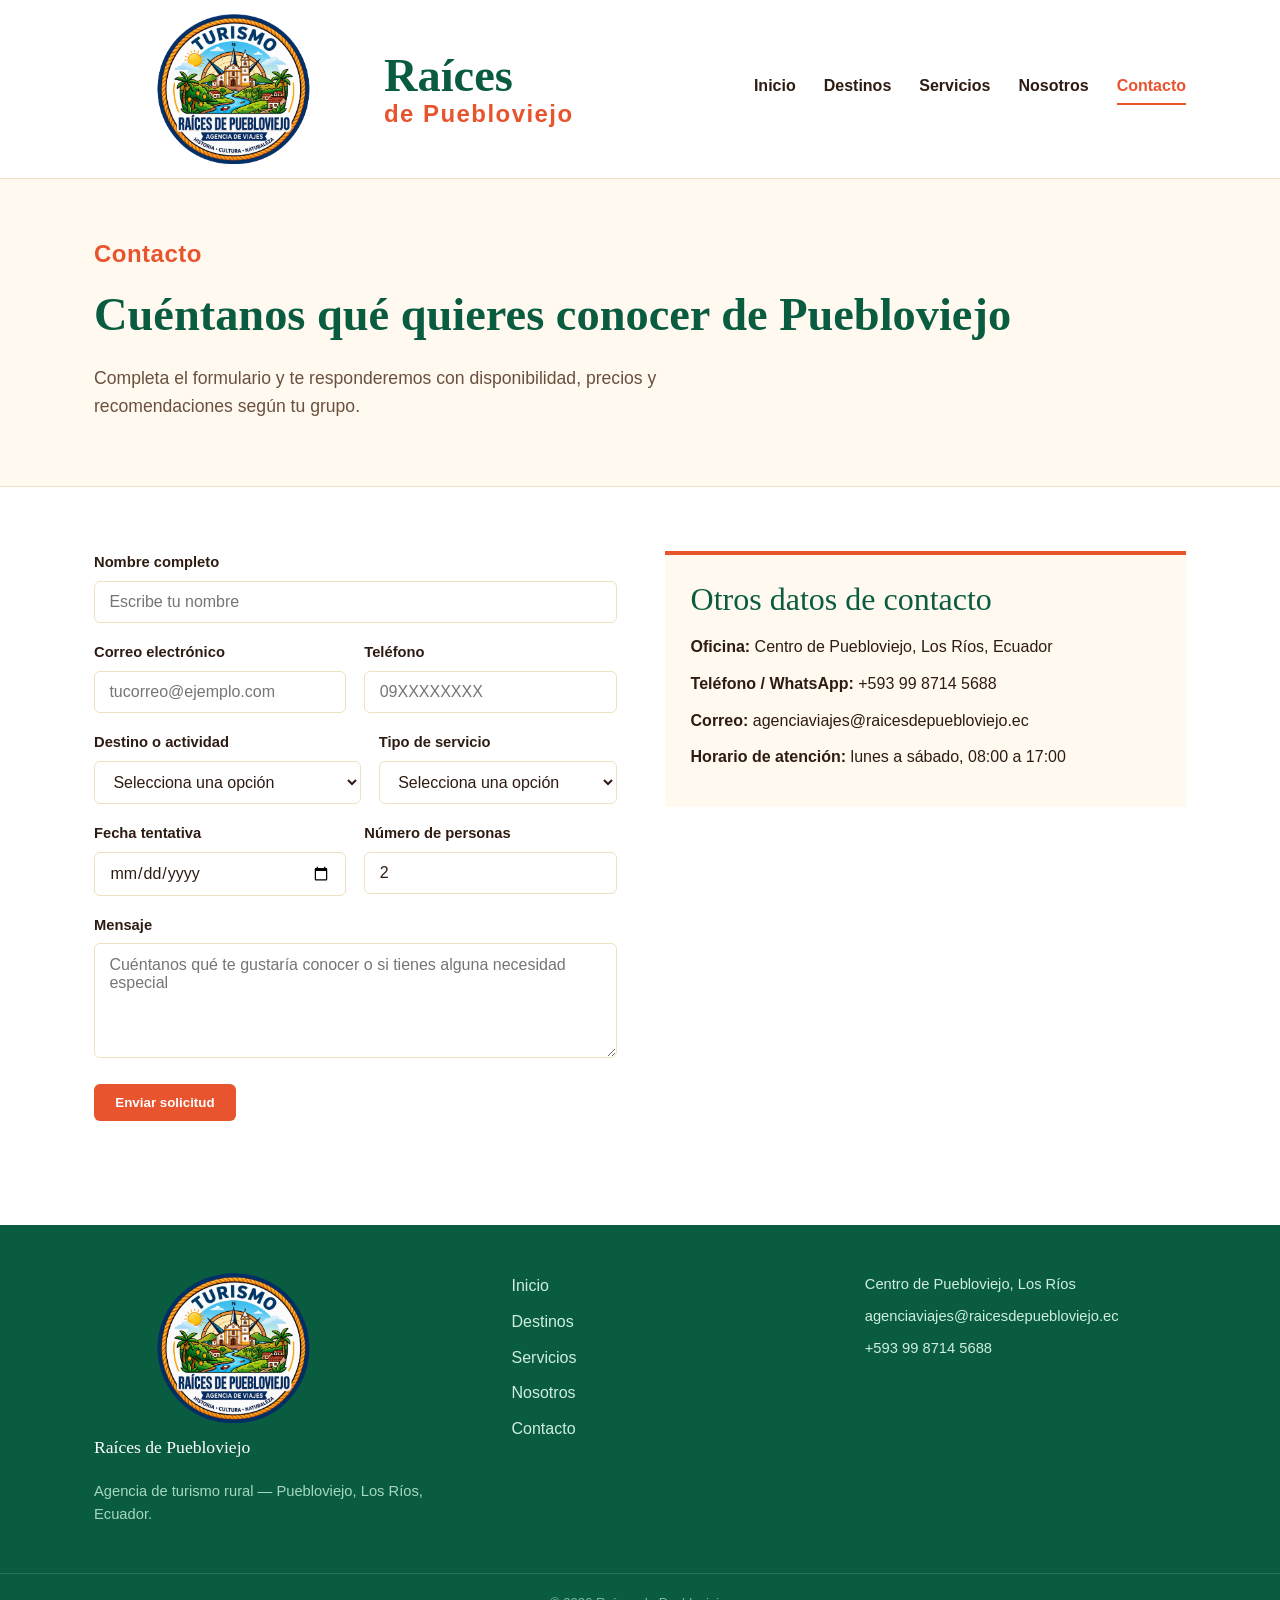
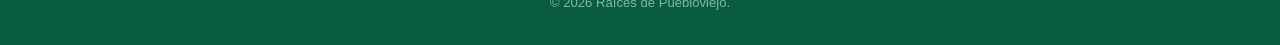
==== contacto.html @ a5baa50f "agencia-turismo" ====
<!DOCTYPE html>
<html lang="es">
<head>
<meta charset="UTF-8">
<meta name="viewport" content="width=device-width, initial-scale=1.0">
<title>Contacto y reservas | Raíces de Puebloviejo</title>
<meta name="description" content="Contáctanos para reservar un tour en Puebloviejo, Los Ríos. Formulario de reserva y datos de contacto de Raíces de Puebloviejo.">
<link rel="icon" href="images/mi-icono.jpg" type="image/jpeg">
<link rel="stylesheet" href="css/styles.css">
</head>
<body>

<header class="site-header">
  <div class="container header-inner">
    <a class="brand" href="index.html">
      <img src="images/mi-icono.png" alt="" class="brand-mark" width="280" height="150">
      <span class="brand-text">Raíces<em>de Puebloviejo</em></span>
    </a>
    <input type="checkbox" id="menu-toggle" class="menu-toggle-input">
    <label for="menu-toggle" class="menu-toggle-btn" aria-label="Abrir menú">
      <span></span><span></span><span></span>
    </label>
    <nav class="main-nav" aria-label="Navegación principal">
      <a href="index.html">Inicio</a>
      <a href="destinos.html">Destinos</a>
      <a href="servicios.html">Servicios</a>
      <a href="nosotros.html">Nosotros</a>
      <a href="contacto.html" class="active">Contacto</a>
    </nav>
  </div>
</header>

<main>

  <section class="page-hero">
    <div class="container">
      <p class="eyebrow">Contacto</p>
      <h1>Cuéntanos qué quieres conocer de Puebloviejo</h1>
      <p class="hero-lead">Completa el formulario y te responderemos con disponibilidad, precios y recomendaciones según tu grupo.</p>
    </div>
  </section>

  <section class="section">
    <div class="container two-col contact-layout">

      <form class="contact-form" action="#" method="post">
        <div class="form-row">
          <label for="nombre">Nombre completo</label>
          <input type="text" id="nombre" name="nombre" placeholder="Escribe tu nombre" required>
        </div>

        <div class="form-row form-row-split">
          <div>
            <label for="correo">Correo electrónico</label>
            <input type="email" id="correo" name="correo" placeholder="tucorreo@ejemplo.com" required>
          </div>
          <div>
            <label for="telefono">Teléfono</label>
            <input type="tel" id="telefono" name="telefono" placeholder="09XXXXXXXX" pattern="[0-9]{7,10}" required>
          </div>
        </div>

        <div class="form-row form-row-split">
          <div>
            <label for="destino">Destino o actividad</label>
            <select id="destino" name="destino" required>
              <option value="" disabled selected>Selecciona una opción</option>
              <option value="mango-tour">Mango Tour</option>
              <option value="haciendas-cacao">Haciendas de cacao y banano</option>
              <option value="pesca">Pesca deportiva en el río</option>
              <option value="museo">Museo y centro histórico</option>
              <option value="puerto-pechiche">Puerto Pechiche rural</option>
              <option value="fin-de-semana">Fin de semana montuvio</option>
            </select>
          </div>
          <div>
            <label for="tipo-servicio">Tipo de servicio</label>
            <select id="tipo-servicio" name="tipo-servicio" required>
              <option value="" disabled selected>Selecciona una opción</option>
              <option value="tour-medio-dia">Tour de medio día</option>
              <option value="tour-dia-completo">Tour de día completo</option>
              <option value="paquete-fin-semana">Paquete de fin de semana</option>
              <option value="a-medida">Paquete a medida</option>
            </select>
          </div>
        </div>

        <div class="form-row form-row-split">
          <div>
            <label for="fecha">Fecha tentativa</label>
            <input type="date" id="fecha" name="fecha" required>
          </div>
          <div>
            <label for="personas">Número de personas</label>
            <input type="number" id="personas" name="personas" min="1" max="30" value="2" required>
          </div>
        </div>

        <div class="form-row">
          <label for="mensaje">Mensaje</label>
          <textarea id="mensaje" name="mensaje" rows="5" placeholder="Cuéntanos qué te gustaría conocer o si tienes alguna necesidad especial"></textarea>
        </div>

        <button type="submit" class="btn btn-primary btn-submit">Enviar solicitud</button>
      </form>

      <aside class="contact-info">
        <h2>Otros datos de contacto</h2>
        <p><strong>Oficina:</strong> Centro de Puebloviejo, Los Ríos, Ecuador</p>
        <p><strong>Teléfono / WhatsApp:</strong> +593 99 8714 5688</p>
        <p><strong>Correo:</strong> agenciaviajes@raicesdepuebloviejo.ec</p>
        <p><strong>Horario de atención:</strong> lunes a sábado, 08:00 a 17:00</p>
      </aside>

    </div>
  </section>

</main>

<footer class="site-footer">
  <div class="container footer-inner">
    <div class="footer-brand">
      <img src="images/mi-icono.png" alt="" class="brand-mark" width="280" height="150">
      <span>Raíces de Puebloviejo</span>
      <p>Agencia de turismo rural — Puebloviejo, Los Ríos, Ecuador.</p>
    </div>
    <nav class="footer-nav" aria-label="Enlaces del pie de página">
      <a href="index.html">Inicio</a>
      <a href="destinos.html">Destinos</a>
      <a href="servicios.html">Servicios</a>
      <a href="nosotros.html">Nosotros</a>
      <a href="contacto.html">Contacto</a>
    </nav>
    <div class="footer-contact">
      <p>Centro de Puebloviejo, Los Ríos</p>
      <p>agenciaviajes@raicesdepuebloviejo.ec</p>
      <p>+593 99 8714 5688</p>
    </div>
  </div>
  <div class="footer-bottom">
    <p>&copy; 2026 Raíces de Puebloviejo.</p>
  </div>
</footer>

</body>
</html>
---- css/styles.css ----
:root {
  --verde-cacao: #128059;
  --verde-cacao-oscuro: #0A5C40;
  --dorado-mango: #FFA726;
  --terracota-rio: #E8542E;
  --azul-rio: #0EA5A0;
  --crema-arroz: #FFF9EF;
  --blanco-calido: #FFFFFF;
  --cafe-oscuro: #2E1B12;
  --cafe-suave: #6B4F3F;
  --borde-suave: #F0DFC0;

  --fuente-titulo: "Fraunces", Georgia, serif;
  --fuente-texto: "Public Sans", -apple-system, BlinkMacSystemFont, sans-serif;

  --radio: 6px;
  --sombra-suave: 0 8px 24px rgba(46, 27, 18, 0.12);
}

* { box-sizing: border-box; }

html { scroll-behavior: smooth; }

body {
  margin: 0;
  font-family: var(--fuente-texto);
  color: var(--cafe-oscuro);
  background: var(--blanco-calido);
  line-height: 1.6;
}

img { max-width: 100%; display: block; }

a { color: inherit; }

.container {
  width: 100%;
  max-width: 1140px;
  margin: 0 auto;
  padding: 0 24px;
}

h1, h2, h3 {
  font-family: var(--fuente-titulo);
  color: var(--verde-cacao-oscuro);
  line-height: 1.15;
  margin: 0 0 0.5em;
}

h1 { font-size: clamp(2rem, 4vw, 2.9rem); font-weight: 600; }
h2 { font-size: clamp(1.5rem, 3vw, 2rem); font-weight: 500; }
h3 { font-size: 1.2rem; font-weight: 500; }

p { margin: 0 0 1em; }

.eyebrow {
  font-family: var(--fuente-texto);
  color: var(--terracota-rio);
  font-weight: 600;
  letter-spacing: 0.02em;
  margin: 0 0 0.6em;
  font-size: 1.5rem;
}


.btn {
  display: inline-block;
  padding: 0.85em 1.6em;
  border-radius: var(--radio);
  font-weight: 600;
  text-decoration: none;
  border: 2px solid transparent;
  transition: transform 0.15s ease, background 0.15s ease, color 0.15s ease;
}

.btn-primary {
  background: var(--terracota-rio);
  color: var(--blanco-calido);
}
.btn-primary:hover,
.btn-primary:focus-visible {
  background: #C23F1D;
  transform: translateY(-1px);
}

.btn-outline {
  background: transparent;
  border-color: var(--verde-cacao);
  color: var(--verde-cacao);
}
.btn-outline:hover,
.btn-outline:focus-visible {
  background: var(--verde-cacao);
  color: var(--blanco-calido);
}


.site-header {
  background: var(--blanco-calido);
  border-bottom: 1px solid var(--borde-suave);
  position: sticky;
  top: 0;
  z-index: 50;
}

.header-inner {
  display: flex;
  align-items: center;
  justify-content: space-between;
  padding-top: 14px;
  padding-bottom: 14px;
  position: relative;
}

.brand {
  display: flex;
  align-items: center;
  gap: 10px;
  text-decoration: none;
}

.brand-mark { transition: transform 0.4s ease; }
.brand:hover .brand-mark { transform: rotate(18deg); }

.brand-text {
  font-family: var(--fuente-titulo);
  font-size: 2.9rem;
  font-weight: 600;
  color: var(--verde-cacao-oscuro);
  display: flex;
  flex-direction: column;
  line-height: 1.1;
}

.brand-text em {
  font-style: normal;
  font-family: var(--fuente-texto);
  font-size: 1.5rem;
  font-weight: 600;
  letter-spacing: 0.06em;
  color: var(--terracota-rio);
}

.main-nav {
  display: flex;
  gap: 28px;
}

.main-nav a {
  text-decoration: none;
  color: var(--cafe-oscuro);
  font-weight: 700;
  padding-bottom: 4px;
  border-bottom: 2px solid transparent;
}

.main-nav a:hover,
.main-nav a:focus-visible,
.main-nav a.active {
  color: var(--terracota-rio);
  border-bottom-color: var(--terracota-rio);
}

.menu-toggle-input { display: none; }

.menu-toggle-btn {
  display: none;
  flex-direction: column;
  gap: 5px;
  cursor: pointer;
  padding: 6px;
}

.menu-toggle-btn span {
  width: 24px;
  height: 2px;
  background: var(--verde-cacao-oscuro);
}


.hero {
  background:
    repeating-linear-gradient(
      100deg,
      var(--verde-cacao) 0px, var(--verde-cacao) 42px,
      var(--verde-cacao-oscuro) 42px, var(--verde-cacao-oscuro) 84px
    );
  color: var(--blanco-calido);
}

.hero-inner {
  display: grid;
  grid-template-columns: 1.15fr 0.85fr;
  align-items: center;
  gap: 40px;
  padding: 64px 24px 56px;
}

.hero-copy .eyebrow { color: var(--dorado-mango); }

.hero h1 { color: var(--blanco-calido); }

.hero-lead {
  font-size: 1.1rem;
  color: #E1F5EC;
  max-width: 46ch;
}

.hero-actions {
  display: flex;
  flex-wrap: wrap;
  gap: 14px;
  margin-top: 1.6em;
}

.hero .btn-outline {
  border-color: var(--blanco-calido);
  color: var(--blanco-calido);
}
.hero .btn-outline:hover,
.hero .btn-outline:focus-visible {
  background: var(--blanco-calido);
  color: var(--verde-cacao-oscuro);
}

.hero-art {
  overflow: hidden;
  border: 3px solid rgba(255, 253, 248, 0.25);
}

.hero-img {
  width: 100%;
  height: 100%;
  aspect-ratio: 4 / 5;
  object-fit: cover;
  transition: transform 0.6s ease;
}

.hero-art:hover .hero-img {
  transform: scale(1.06);
}


.section { padding: 64px 0; }

.strip-bg { background: var(--crema-arroz); }

.section-head { max-width: 60ch; margin-bottom: 2.2em; }

.intro-grid {
  display: grid;
  grid-template-columns: 1fr 1fr;
  gap: 40px;
}

.page-hero {
  background: var(--crema-arroz);
  padding: 56px 0 48px;
  border-bottom: 1px solid var(--borde-suave);
}
.page-hero .hero-lead { max-width: 60ch; color: var(--cafe-suave); }


.feature-grid {
  display: grid;
  grid-template-columns: repeat(3, 1fr);
  gap: 28px;
}

.feature-card {
  border: 1px solid var(--borde-suave);
  border-top: 4px solid var(--terracota-rio);
  position: relative;
  margin-top: 20px;
  transition: transform 0.25s ease, box-shadow 0.25s ease;
}

.feature-card:hover,
.feature-card:focus-within {
  transform: translateY(-6px);
  box-shadow: var(--sombra-suave);
}

.feature-image-wrap {
  overflow: hidden;
}

.feature-card .feature-image {
  width: 100%;
  aspect-ratio: 4 / 3;
  object-fit: cover;
  transition: transform 0.5s ease;
}

.feature-card:hover .feature-image,
.feature-card:focus-within .feature-image {
  transform: scale(1.08);
}

.feature-number {
  position: absolute;
  top: -20px;
  left: 50%;
  transform: translateX(-50%);
  width: 44px;
  height: 44px;
  border-radius: 50%;
  background: var(--terracota-rio);
  color: var(--blanco-calido);
  font-family: var(--fuente-titulo);
  font-weight: 600;
  font-size: 1.2rem;
  display: flex;
  align-items: center;
  justify-content: center;
  border: 3px solid var(--blanco-calido);
  box-shadow: 0 4px 10px rgba(46, 27, 18, 0.3);
  z-index: 3;
}

.feature-number.num-dorado { background: var(--dorado-mango); }
.feature-number.num-azul { background: var(--azul-rio); }

.feature-card h3,
.feature-card p { padding: 0 24px; }
.feature-card h3 { margin-top: 18px; }
.feature-card p:last-child { padding-bottom: 24px; }


.cta-band {
  padding: 40px 0;
}

.cta-inner {
  background: var(--verde-cacao-oscuro);
  color: var(--blanco-calido);
  border-radius: 24px;
  display: flex;
  align-items: center;
  justify-content: space-between;
  gap: 24px;
  flex-wrap: wrap;
  padding: 48px 40px;
}

.cta-band h2 { color: var(--blanco-calido); margin-bottom: 0.3em; }
.cta-band p { color: #CDEBDD; margin: 0; }


.attraction-grid {
  display: grid;
  grid-template-columns: repeat(3, 1fr);
  gap: 28px;
}

.attraction-card {
  display: flex;
  flex-direction: column;
  border: 1px solid var(--borde-suave);
  background: var(--blanco-calido);
  overflow: hidden;
  transition: transform 0.25s ease, box-shadow 0.25s ease;
}

.attraction-card:hover,
.attraction-card:focus-within {
  transform: translateY(-6px);
  box-shadow: var(--sombra-suave);
}

.attraction-media {
  aspect-ratio: 4 / 3;
  overflow: hidden;
}

.attraction-media img {
  width: 100%;
  height: 100%;
  object-fit: cover;
  transition: transform 0.5s ease;
}

.attraction-card:hover .attraction-media img,
.attraction-card:focus-within .attraction-media img {
  transform: scale(1.08);
}

.attraction-body { padding: 22px; }

.tag {
  display: inline-block;
  font-size: 0.78rem;
  font-weight: 600;
  padding: 3px 10px;
  border-radius: 999px;
  margin-bottom: 10px;
}
.tag-agro { background: #D8F5E7; color: var(--verde-cacao); }
.tag-cultura { background: #FFE3D6; color: var(--terracota-rio); }
.tag-rio { background: #D6F5F3; color: var(--azul-rio); }

.attraction-body h2 { font-size: 1.25rem; }

.attraction-meta {
  font-size: 0.92rem;
  color: var(--cafe-suave);
  margin-bottom: 0.4em;
}


.service-grid {
  display: grid;
  grid-template-columns: repeat(3, 1fr);
  gap: 26px;
}

.service-card {
  border: 1px solid var(--borde-suave);
  padding: 26px;
  display: flex;
  flex-direction: column;
  position: relative;
  transition: transform 0.25s ease, box-shadow 0.25s ease;
}

.service-card:hover,
.service-card:focus-within {
  transform: translateY(-6px);
  box-shadow: var(--sombra-suave);
}

.service-card.featured {
  border-color: var(--terracota-rio);
  border-width: 2px;
  background: #FFF2E3;
  margin-top: 20px;
}

.service-media {
  aspect-ratio: 4 / 3;
  overflow: hidden;
  margin: -26px -26px 18px -26px;
}

.service-media img {
  width: 100%;
  height: 100%;
  object-fit: cover;
  transition: transform 0.5s ease;
}

.service-card:hover .service-media img,
.service-card:focus-within .service-media img {
  transform: scale(1.08);
}

.featured-badge {
  position: absolute;
  top: -16px;
  left: 50%;
  transform: translateX(-50%);
  background: var(--terracota-rio);
  color: var(--blanco-calido);
  font-size: 0.8rem;
  font-weight: 600;
  padding: 8px 18px;
  border-radius: 999px;
  box-shadow: 0 4px 10px rgba(46, 27, 18, 0.3);
  z-index: 3;
  white-space: nowrap;
}

.service-top {
  display: flex;
  justify-content: space-between;
  align-items: flex-start;
  gap: 12px;
  margin-bottom: 0.6em;
}

.service-top h2 { font-size: 1.15rem; margin-bottom: 0; }

.price {
  font-family: var(--fuente-titulo);
  font-weight: 600;
  color: var(--terracota-rio);
  white-space: nowrap;
}
.price small { font-size: 0.8em; font-weight: 500; color: var(--cafe-suave); }

.service-list {
  list-style: none;
  padding: 0;
  margin: auto 0 0;
  border-top: 1px solid var(--borde-suave);
  padding-top: 14px;
}
.service-list li {
  font-size: 0.92rem;
  color: var(--cafe-suave);
  margin-bottom: 6px;
  padding-left: 16px;
  position: relative;
}
.service-list li::before {
  content: "";
  position: absolute;
  left: 0;
  top: 9px;
  width: 6px;
  height: 6px;
  background: var(--terracota-rio);
}


.two-col {
  display: grid;
  grid-template-columns: 1fr 1fr;
  gap: 48px;
}

.reasons-list {
  padding-left: 1.2em;
  margin: 0;
}
.reasons-list li { margin-bottom: 0.6em; }

.mvv-grid {
  display: grid;
  grid-template-columns: repeat(3, 1fr);
  gap: 28px;
}

.mvv-card {
  background: var(--blanco-calido);
  padding: 26px;
  border-top: 4px solid var(--verde-cacao);
  transition: transform 0.25s ease, box-shadow 0.25s ease;
}

.mvv-card.mvv-dorado { border-top-color: var(--dorado-mango); }
.mvv-card.mvv-terracota { border-top-color: var(--terracota-rio); }

.mvv-card:hover,
.mvv-card:focus-within {
  transform: translateY(-6px);
  box-shadow: var(--sombra-suave);
}


.contact-layout { align-items: start; }

.contact-form {
  display: flex;
  flex-direction: column;
  gap: 18px;
}

.form-row { display: flex; flex-direction: column; gap: 6px; }

.form-row-split {
  display: grid;
  grid-template-columns: 1fr 1fr;
  gap: 18px;
}
.form-row-split > div { display: flex; flex-direction: column; gap: 6px; }

label { font-weight: 600; font-size: 0.92rem; }

input, select, textarea {
  font-family: var(--fuente-texto);
  font-size: 1rem;
  padding: 0.7em 0.9em;
  border: 1px solid var(--borde-suave);
  border-radius: var(--radio);
  background: var(--blanco-calido);
  color: var(--cafe-oscuro);
}

input:focus-visible,
select:focus-visible,
textarea:focus-visible {
  outline: 2px solid var(--terracota-rio);
  outline-offset: 1px;
}

.btn-submit {
  border: none;
  cursor: pointer;
  align-self: flex-start;
  margin-top: 8px;
}

.contact-info {
  background: var(--crema-arroz);
  padding: 26px;
  border-top: 4px solid var(--terracota-rio);
}
.contact-info p { margin-bottom: 0.7em; }
.contact-note {
  margin-top: 1.4em;
  font-size: 0.86rem;
  color: var(--cafe-suave);
}


.site-footer {
  background: var(--verde-cacao-oscuro);
  color: #CFEEDF;
  margin-top: 40px;
}

.footer-inner {
  display: grid;
  grid-template-columns: 1.2fr 1fr 1fr;
  gap: 32px;
  padding: 48px 24px 32px;
}

.footer-brand {
  display: flex;
  flex-wrap: wrap;
  align-items: center;
  gap: 10px;
}
.footer-brand span {
  font-family: var(--fuente-titulo);
  font-size: 1.1rem;
  color: var(--blanco-calido);
}
.footer-brand p {
  flex-basis: 100%;
  margin-top: 8px;
  color: #A6D6C1;
  font-size: 0.92rem;
}

.footer-nav {
  display: flex;
  flex-direction: column;
  gap: 10px;
}
.footer-nav a { text-decoration: none; color: #CFEEDF; }
.footer-nav a:hover, .footer-nav a:focus-visible { color: var(--dorado-mango); }

.footer-contact p { margin-bottom: 8px; color: #CFEEDF; font-size: 0.92rem; }

.footer-bottom {
  border-top: 1px solid rgba(255,255,255,0.12);
  padding: 18px 24px;
  text-align: center;
  font-size: 0.82rem;
  color: #7FBBA0;
}


@media (max-width: 900px) {
  .hero-inner { grid-template-columns: 1fr; }
  .hero-art { order: -1; }
  .hero-svg { max-width: 200px; }

  .intro-grid,
  .two-col { grid-template-columns: 1fr; }

  .feature-grid,
  .service-grid,
  .mvv-grid { grid-template-columns: repeat(2, 1fr); }

  .attraction-grid { grid-template-columns: 1fr; }

  .footer-inner { grid-template-columns: 1fr 1fr; }
}

@media (max-width: 768px) {
  .main-nav {
    position: absolute;
    top: 100%;
    left: 0;
    right: 0;
    background: var(--blanco-calido);
    flex-direction: column;
    gap: 0;
    border-bottom: 1px solid var(--borde-suave);
    display: none;
  }
  .main-nav a {
    padding: 14px 24px;
    border-bottom: 1px solid var(--borde-suave);
  }
  .menu-toggle-btn { display: flex; }
  .menu-toggle-input:checked ~ .main-nav { display: flex; }

  .feature-grid,
  .service-grid,
  .mvv-grid { grid-template-columns: 1fr; }

  .form-row-split { grid-template-columns: 1fr; }

  .cta-inner { flex-direction: column; align-items: flex-start; }

  .footer-inner { grid-template-columns: 1fr; }
}

@media (max-width: 480px) {
  .attraction-card { flex-direction: column; }
  .attraction-media { width: 88px; }
}
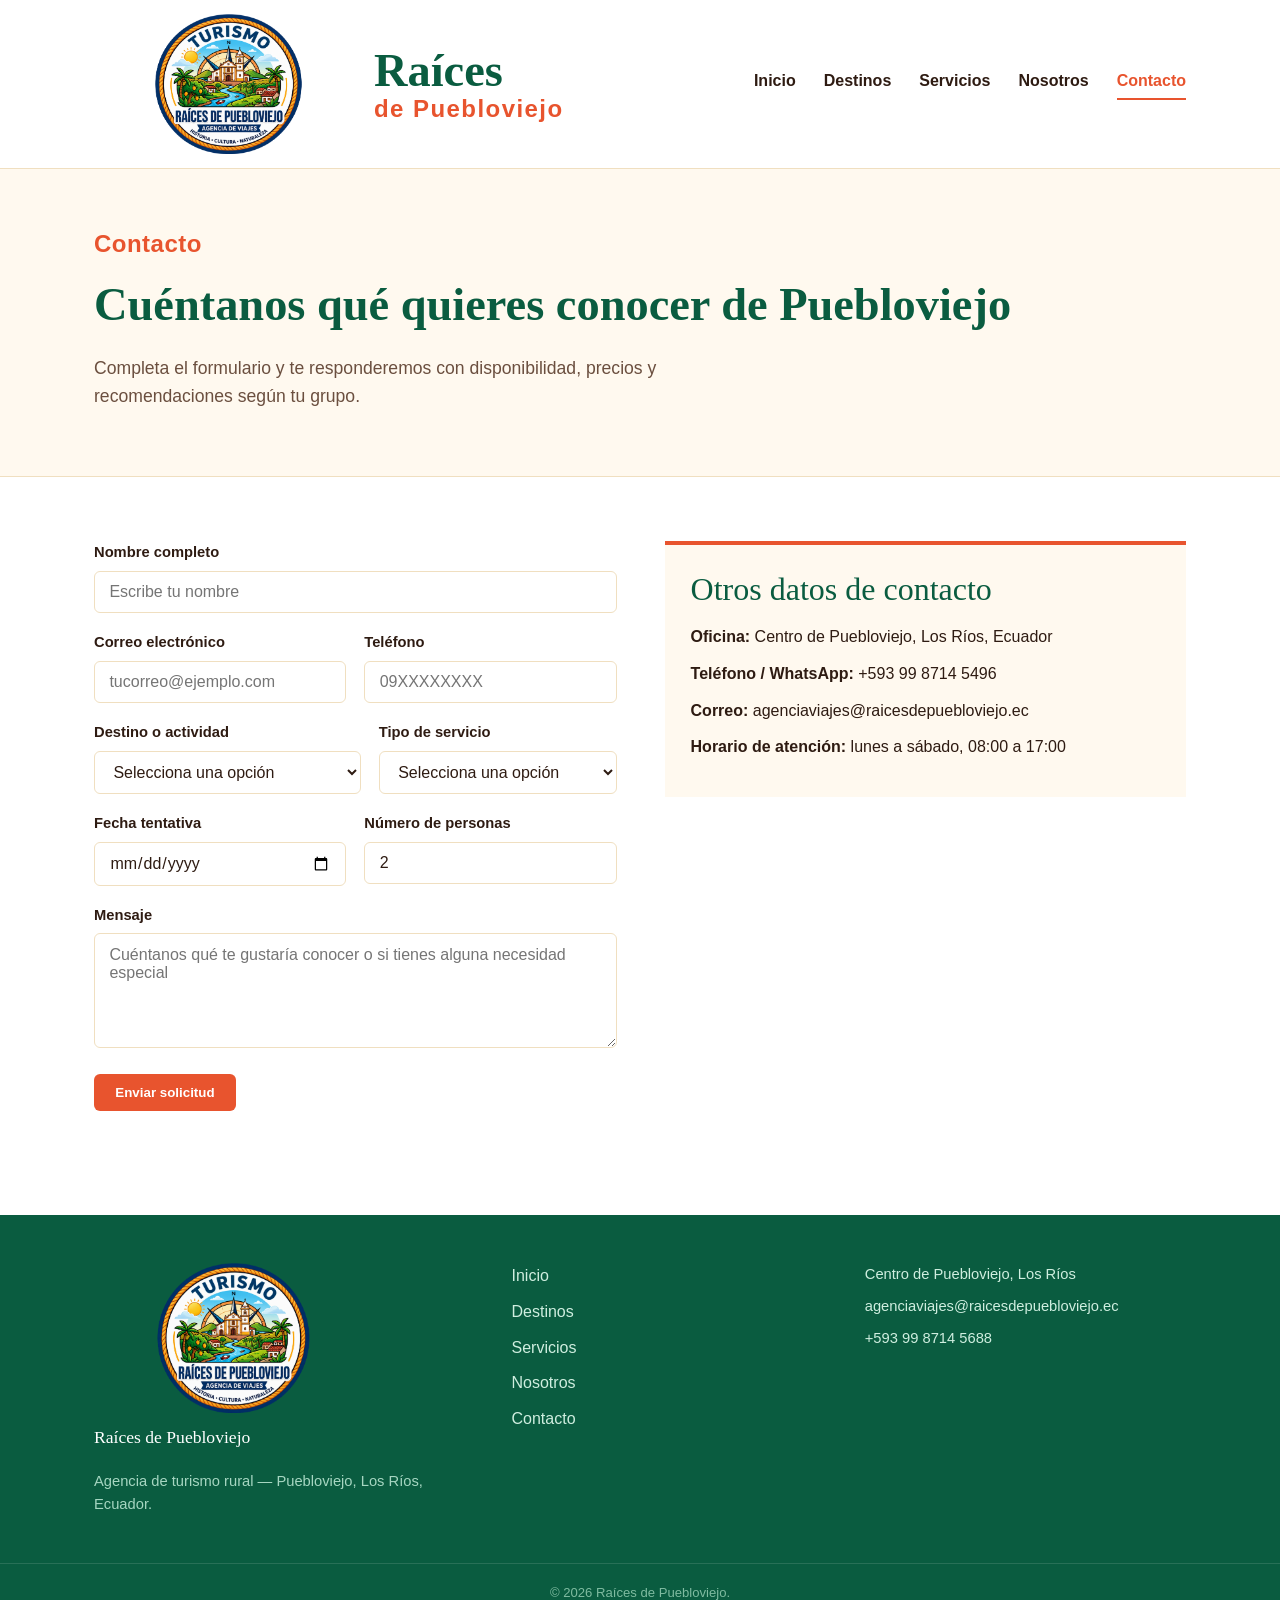
==== commit a12bbf1a: "actualizacionfinal-contacto.html" ====
--- a/contacto.html
+++ b/contacto.html
@@ -13,7 +13,7 @@
 <header class="site-header">
   <div class="container header-inner">
     <a class="brand" href="index.html">
-      <img src="images/mi-icono.png" alt="" class="brand-mark" width="280" height="150">
+      <img src="images/mi-icono.png" alt="" class="brand-mark" width="270" height="140">
       <span class="brand-text">Raíces<em>de Puebloviejo</em></span>
     </a>
     <input type="checkbox" id="menu-toggle" class="menu-toggle-input">
@@ -107,7 +107,7 @@
       <aside class="contact-info">
         <h2>Otros datos de contacto</h2>
         <p><strong>Oficina:</strong> Centro de Puebloviejo, Los Ríos, Ecuador</p>
-        <p><strong>Teléfono / WhatsApp:</strong> +593 99 8714 5688</p>
+        <p><strong>Teléfono / WhatsApp:</strong> +593 99 8714 5496</p>
         <p><strong>Correo:</strong> agenciaviajes@raicesdepuebloviejo.ec</p>
         <p><strong>Horario de atención:</strong> lunes a sábado, 08:00 a 17:00</p>
       </aside>
